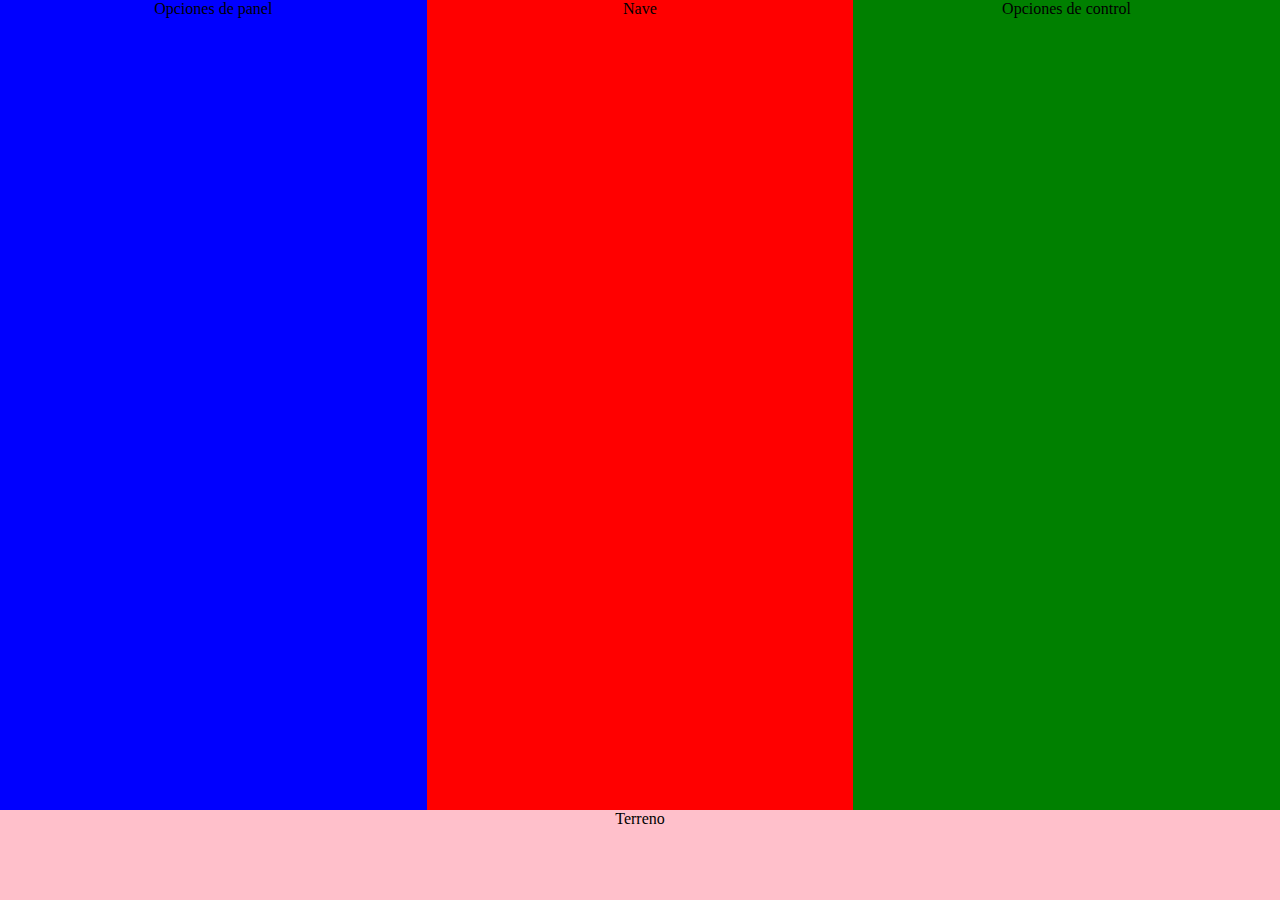
==== Práctica 2 - Lunar lander, html y css/index.html @ 5aeb6e76 "Add files via upload" ====
<!DOCTYPE html>
<html>
<head>
<meta http-equiv="Content-Type" content="text/html; charset=utf-8" />
<title>Lunar lander</title>
<link rel="stylesheet" href="css/style.css" type="text/css"/>
</head>
<body>
	<div class="a">Opciones de panel</div><div class="b">Nave</div><div class="c">Opciones de control</div>
	<div class="d">Terreno</div>
</body>
</html>
---- Práctica 2 - Lunar lander, html y css/css/style.css ----
body,html{
	height:100%;
	padding:0px;
	margin:0px
}
.a{
	background-color:blue;
}
.b{
	background-color:red;
}
.c{
	background-color:green;
}
.a,.b,.c{
	display:inline-block;
	width:33.33%;
	min-height:100%;
	text-align:center;
}
.d{
	background-color:pink;
	height:90px;
	width:100%;
	position:absolute;
	bottom:0px;
	text-align:center;
}
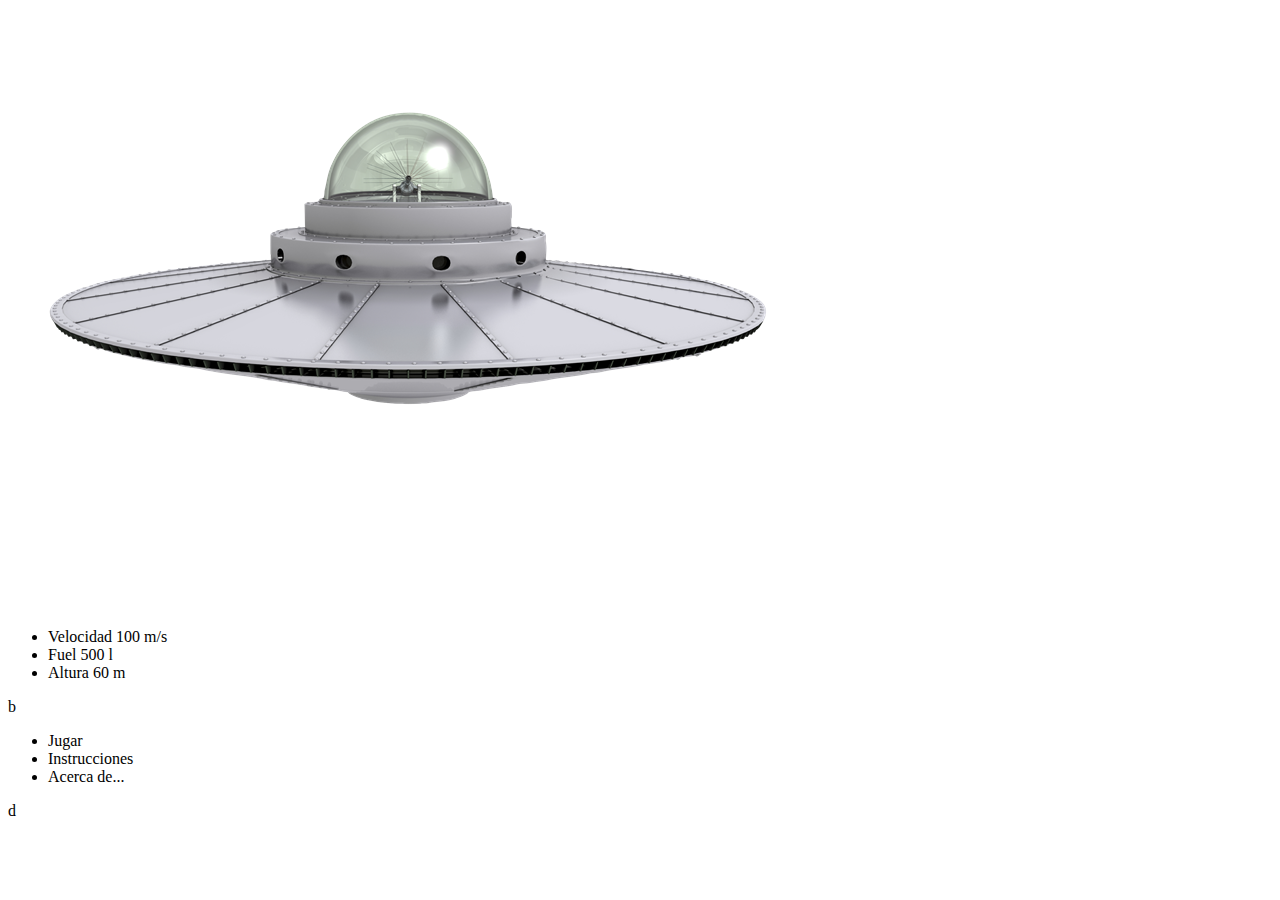
==== commit bff75cf8: "Add files via upload" ====
--- a/Práctica 2 - Lunar lander, html y css/index.html
+++ b/Práctica 2 - Lunar lander, html y css/index.html
@@ -2,12 +2,29 @@
 <html>
 <head>
 <meta http-equiv="Content-Type" content="text/html; charset=utf-8" />
+<meta name="viewport" content="width=device-width, initial-scale=1.0">
 <title>Lunar lander</title>
-<link rel="stylesheet" href="css/style.css" type="text/css"/>
+<link rel='stylesheet' media='screen and (min-width: 720px)' href='css/desktop.css'>
+<link rel='stylesheet' media='screen and (max-width: 720px)' href='css/mobile.css'>
 </head>
 <body>
-	<div class="a">Opciones de panel</div><div class="b">Nave</div><div class="c">Opciones de control</div>
-	<div class="d">Terreno</div>
+<div id="nave">
+	<img src="img/ovni.png" alt="Nave">
+</div>
+<div class="a">
+	<ul id="cpanel">
+		<li>Velocidad <span id="velocidad">100</span> m/s</li>
+		<li>Fuel <span id="fuel">500</span> l</li>
+		<li>Altura <span id="altura">60</span> m</li>
+	</ul>
+</div><div class="b">b</div>
+<div class="c">
+	<ul id="menu">
+		<li>Jugar</li>
+		<li>Instrucciones</li>
+		<li>Acerca de...</li>
+	</ul>
+</div>
+<div class="d">d</div>
 </body>
-</html>
-
+</html>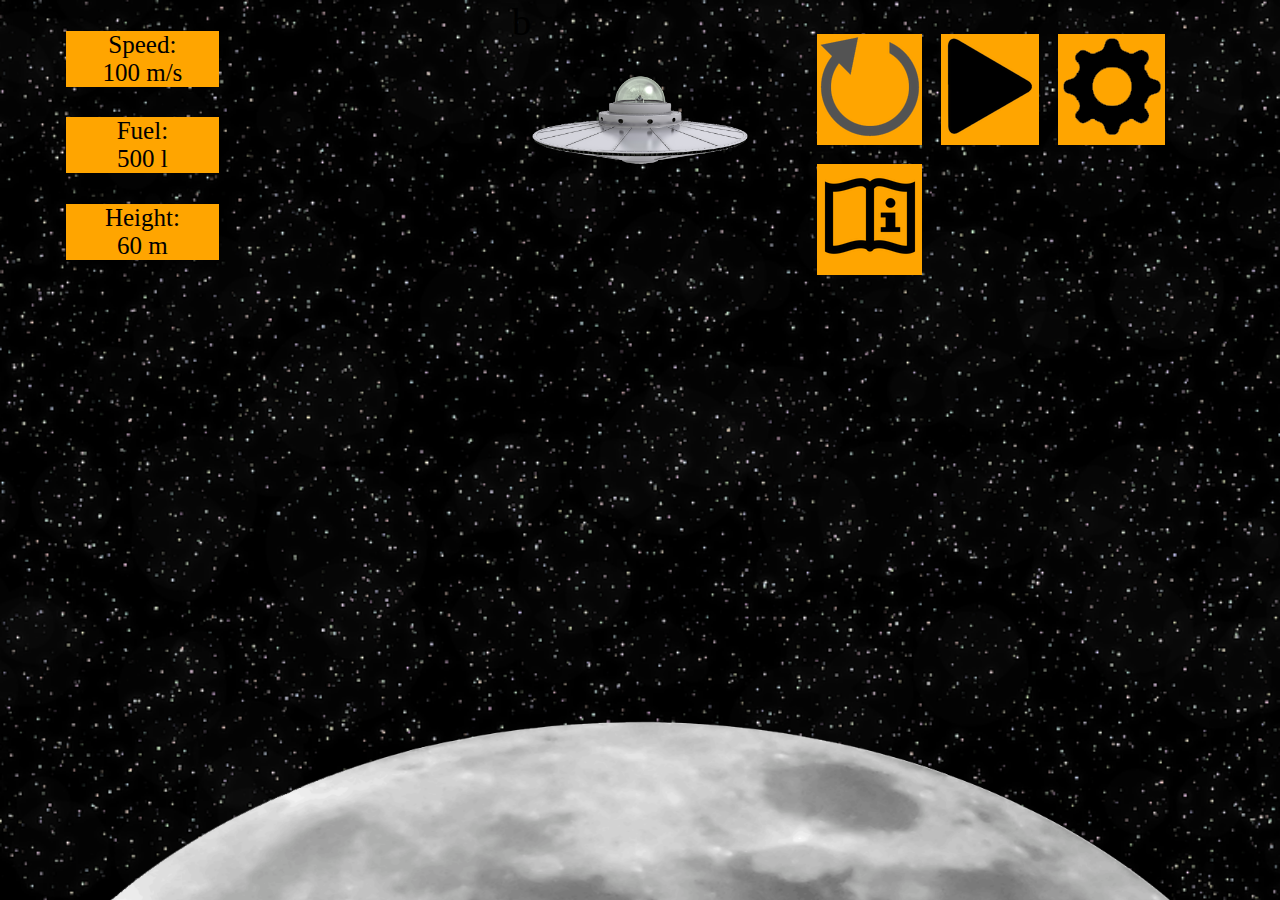
==== commit c4ce7e1b: "Add files via upload" ====
--- a/Práctica 2 - Lunar lander, html y css/index.html
+++ b/Práctica 2 - Lunar lander, html y css/index.html
@@ -9,22 +9,25 @@
 </head>
 <body>
 <div id="nave">
-	<img src="img/ovni.png" alt="Nave">
+	<img id='nave_desktop' media='screen and (min-width: 720px)' src="img/ovni.png" alt="Nave">
+	<img id='nave_mobile' media='screen and (max-width: 720px)' src="img/ovni(2).png" alt="Nave">
 </div>
 <div class="a">
 	<ul id="cpanel">
-		<li>Velocidad <span id="velocidad">100</span> m/s</li>
-		<li>Fuel <span id="fuel">500</span> l</li>
-		<li>Altura <span id="altura">60</span> m</li>
+		<div class="boton_izquierda"><div class="cpanel_bot"><li>Speed:</div><div class="cpanel_bot"><span id="velocidad">100</span> m/s</li></div></div>
+		<div class="boton_izquierda"><div class="cpanel_bot"><li>Fuel:</div><div class="cpanel_bot"><span id="fuel">500</span> l</li></div></div>
+		<div class="boton_izquierda"><div class="cpanel_bot"><li>Height:</div><div class="cpanel_bot"><span id="altura">60</span> m</li></div></div>
 	</ul>
 </div><div class="b">b</div>
 <div class="c">
 	<ul id="menu">
-		<li>Jugar</li>
-		<li>Instrucciones</li>
-		<li>Acerca de...</li>
+		<li class='li_mobile'><a href="#"><img src="img/plus.png" alt="img mas"></a></li>
+		<li class='li_desktop'><a href="#"><img src="img/reiniciar.png" alt="img reiniciar"></a></li>
+		<li class='li_desktop'><a href="#"><img src="img/play.png" alt="img play"></a></li>
+		<li class='li_desktop'><a href="#"><img src="img/opciones.png" alt="img opciones"></a></li>
+		<li class='li_desktop'><a href="#"><img src="img/instructions.png" alt="img instrucciones"></a></li>
 	</ul>
 </div>
-<div class="d">d</div>
+<img id="luna" src="img/aterrizaje.png" alt="aterrizaje">
 </body>
 </html>--- a/Práctica 2 - Lunar lander, html y css/css/desktop.css
+++ b/Práctica 2 - Lunar lander, html y css/css/desktop.css
@@ -0,0 +1,93 @@
+body,html{
+	height:100%;
+	padding:0px;
+	margin:0px;
+	background: url(../img/fondo.png) no-repeat center center fixed;
+	background-size: cover;
+}
+body{
+	font-size:3vw
+}
+.b{
+	width:20%;
+}
+.a, .c{
+	width:40%;
+}
+.a,.b,.c{
+	display:inline-block;
+	height:100%;
+	float:left;
+}
+.d{
+	height: 15%;
+    width: 60%;
+    position: fixed;
+    bottom: 0px;
+    left: 20%;
+}
+#nave{
+	text-align:center;
+	position:fixed;
+	top:5%;
+	width:100%;
+	height:20%;
+}
+#nave img{
+	height:100%;
+}
+#cpanel{
+	width: 30%;
+	margin: 5%;
+	text-align: center;
+	height: 40%;
+}
+#cpanel, #menu{
+	list-style: none;
+	font-size: 25px;
+}
+#cpanel{
+	text-align: center;
+}
+#menu li{
+    background-color: orange;
+}
+#cpanel li{
+	display: inline;
+	background-color: orange;
+}
+#menu li.li_desktop{
+	float: left;
+	margin: 2%;
+	padding: 0.5%;
+}
+#menu li.li_mobile{
+	display: none;
+	float: left;
+	margin: 2%;
+}
+#menu li a{
+    background-color: orange;
+    text-decoration: none;
+    display: inline-block;
+    float: left;
+}
+.boton_izquierda{
+	margin-top: 20%;
+	width:100%;
+	background-color: orange;
+}
+.boton_derecha{
+	width: 30%;
+}
+#luna{
+	right: 0;
+	left: 0;
+	bottom: 0;
+	margin: 0 auto;
+	position: fixed;
+	height: 20%;
+}
+#nave_mobile{
+	display: none;
+}--- a/Práctica 2 - Lunar lander, html y css/css/mobile.css
+++ b/Práctica 2 - Lunar lander, html y css/css/mobile.css
@@ -0,0 +1,88 @@
+body,html{
+	height:100%;
+	padding:0px;
+	margin:0px;
+	background: url(../img/fondo.png) no-repeat center center fixed;
+	background-size: cover;
+}
+body{
+	font-size:3vw
+}
+.b{
+	width:20%;
+}
+.a, .c{
+	width:40%;
+}
+.a,.b,.c{
+	display:inline-block;
+	height:100%;
+	float:left;
+}
+.d{
+	height: 15%;
+    width: 60%;
+    position: fixed;
+    bottom: 0px;
+    left: 20%;
+}
+#nave{
+	text-align:center;
+	position:fixed;
+	top:5%;
+	width:100%;
+	height:20%;
+}
+#nave img{
+	height:100%;
+}
+#cpanel{
+	width: 30%;
+	margin: 5%;
+	text-align: center;
+	height: 40%;
+}
+#cpanel, #menu{
+	list-style: none;
+	font-size: 20px;
+}
+#cpanel{
+	text-align: center;
+	padding: 0;
+	width: 50%;
+}
+#menu li{
+    background-color: orange;
+}
+#cpanel li{
+	display: inline;
+	background-color: orange;
+}
+#menu li a{
+    background-color: orange;
+    text-decoration: none;
+}
+#menu li.li_desktop{
+	display: none;
+	float: left;
+	margin: 2%;
+}
+#menu li.li_mobile{
+	float: left;
+}
+.boton_izquierda{
+	margin-top: 20%;
+	width:100%;
+	background-color: orange;
+}
+#luna{
+	right: 0;
+	left: 0;
+	bottom: 0;
+	margin: 0 auto;
+	position: fixed;
+	height: 20%;
+}
+#nave_desktop{
+	display: none;
+}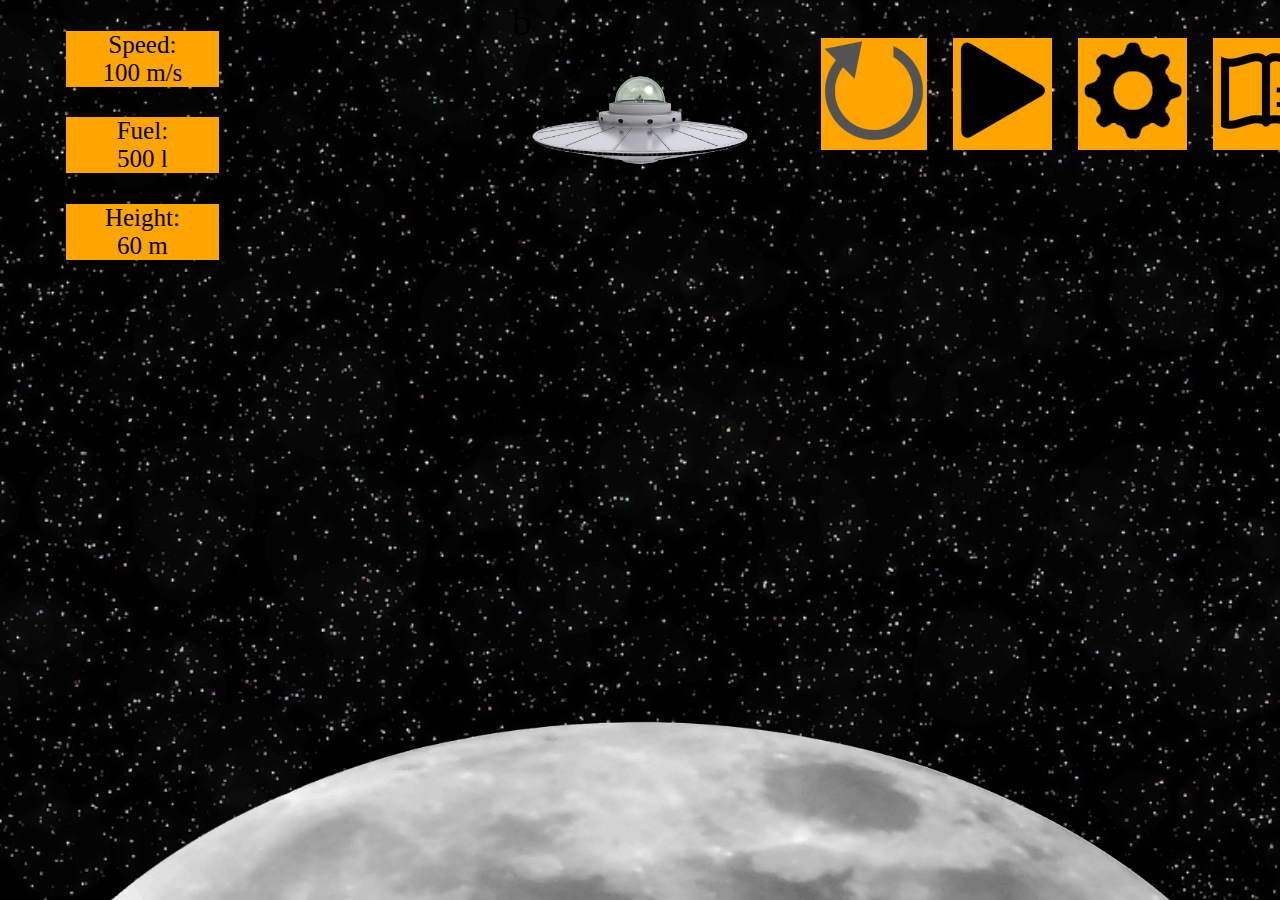
==== commit 6fced9f9: "Add files via upload" ====
--- a/Práctica 2 - Lunar lander, html y css/index.html
+++ b/Práctica 2 - Lunar lander, html y css/index.html
@@ -22,10 +22,10 @@
 <div class="c">
 	<ul id="menu">
 		<li class='li_mobile'><a href="#"><img src="img/plus.png" alt="img mas"></a></li>
-		<li class='li_desktop'><a href="#"><img src="img/reiniciar.png" alt="img reiniciar"></a></li>
+		<li class='li_desktop'><a href="index.html"><img src="img/reiniciar.png" alt="img reiniciar"></a></li>
 		<li class='li_desktop'><a href="#"><img src="img/play.png" alt="img play"></a></li>
 		<li class='li_desktop'><a href="#"><img src="img/opciones.png" alt="img opciones"></a></li>
-		<li class='li_desktop'><a href="#"><img src="img/instructions.png" alt="img instrucciones"></a></li>
+		<li class='li_desktop'><a href="instrucciones.html"><img src="img/instructions.png" alt="img instrucciones"></a></li>
 	</ul>
 </div>
 <img id="luna" src="img/aterrizaje.png" alt="aterrizaje">
--- a/Práctica 2 - Lunar lander, html y css/css/desktop.css
+++ b/Práctica 2 - Lunar lander, html y css/css/desktop.css
@@ -28,10 +28,11 @@
 }
 #nave{
 	text-align:center;
-	position:fixed;
 	top:5%;
 	width:100%;
 	height:20%;
+	z-index:1;
+	position: absolute;
 }
 #nave img{
 	height:100%;
@@ -42,12 +43,19 @@
 	text-align: center;
 	height: 40%;
 }
-#cpanel, #menu{
+#cpanel{
 	list-style: none;
 	font-size: 25px;
 }
 #cpanel{
 	text-align: center;
+}
+#menu{
+	list-style: none;
+	font-size: 25px;
+	z-index: 2;
+	position: absolute;
+	width: 50%;
 }
 #menu li{
     background-color: orange;
@@ -90,4 +98,22 @@
 }
 #nave_mobile{
 	display: none;
+}
+h3{
+	font-weight: bold;
+	background-color:orange;
+	height: 50%;
+	width: 50%;
+	margin: 5% auto 5% auto;
+	border-radius: 5%;
+	padding: 1%;
+	text-align:center;
+}
+p{
+	background-color:orange;
+	height: 50%;
+	width: 50%;
+	margin: auto;
+	border-radius: 1%;
+	padding: 2%;
 }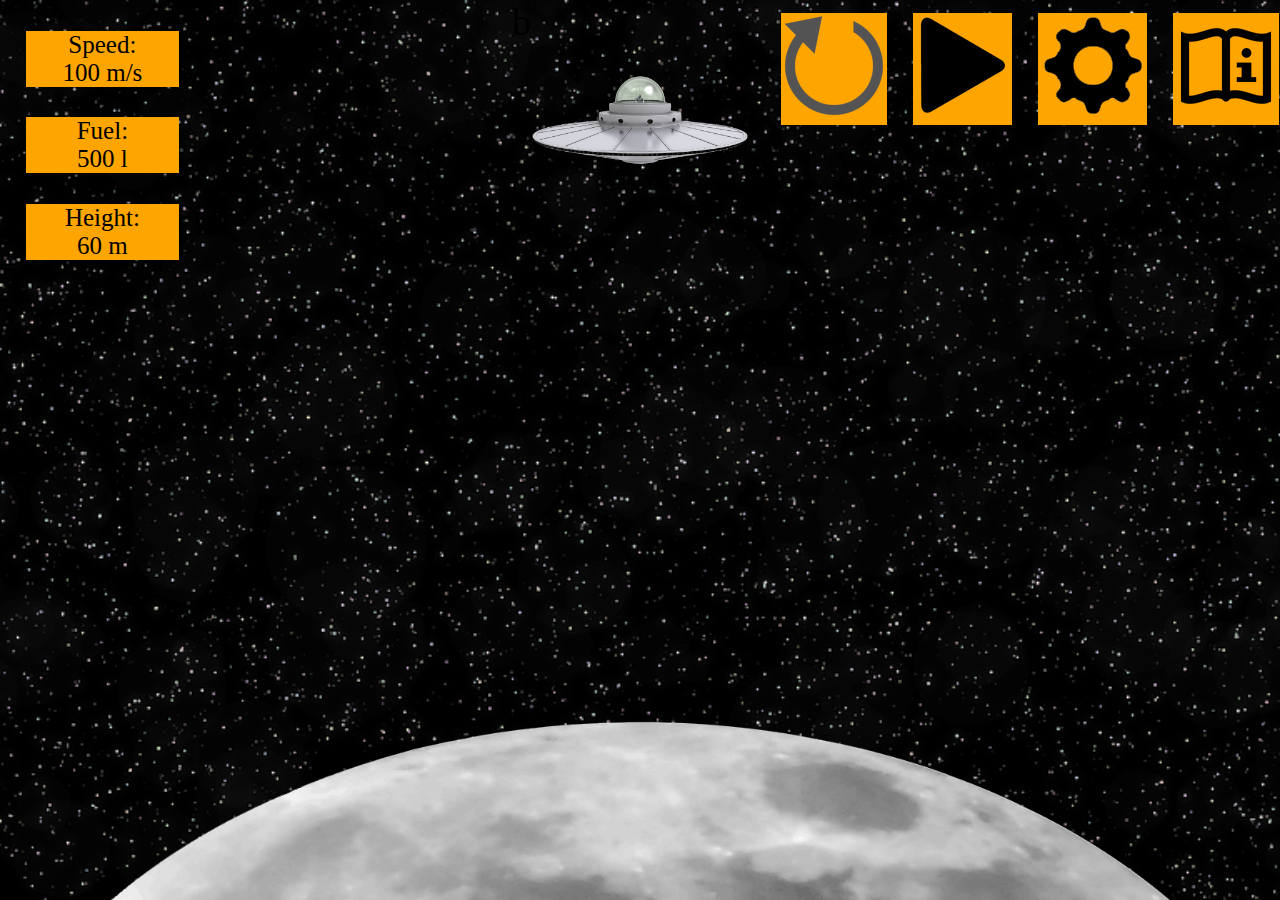
==== commit 8a46e73e: "Add files via upload" ====
--- a/Práctica 2 - Lunar lander, html y css/index.html
+++ b/Práctica 2 - Lunar lander, html y css/index.html
@@ -8,6 +8,11 @@
 <link rel='stylesheet' media='screen and (max-width: 720px)' href='css/mobile.css'>
 </head>
 <body>
+<div id='instruciones'>
+<p><a href='index.html'>CONTINUAR</a></p>
+<p><a href='#'>OPCIONES</a></p>
+<p><a href='instrucciones.html'>INSTRUCCIONES</a></p>
+</div>
 <div id="nave">
 	<img id='nave_desktop' media='screen and (min-width: 720px)' src="img/ovni.png" alt="Nave">
 	<img id='nave_mobile' media='screen and (max-width: 720px)' src="img/ovni(2).png" alt="Nave">
--- a/Práctica 2 - Lunar lander, html y css/css/desktop.css
+++ b/Práctica 2 - Lunar lander, html y css/css/desktop.css
@@ -1,3 +1,7 @@
+*{
+	margin:0;
+	padding:0;
+}
 body,html{
 	height:100%;
 	padding:0px;
@@ -99,21 +103,9 @@
 #nave_mobile{
 	display: none;
 }
-h3{
-	font-weight: bold;
-	background-color:orange;
-	height: 50%;
-	width: 50%;
-	margin: 5% auto 5% auto;
-	border-radius: 5%;
-	padding: 1%;
-	text-align:center;
+#instrucciones{
+	display: none;
 }
-p{
-	background-color:orange;
-	height: 50%;
-	width: 50%;
-	margin: auto;
-	border-radius: 1%;
-	padding: 2%;
-}+p a{
+	display:none;
+}
--- a/Práctica 2 - Lunar lander, html y css/css/mobile.css
+++ b/Práctica 2 - Lunar lander, html y css/css/mobile.css
@@ -85,4 +85,35 @@
 }
 #nave_desktop{
 	display: none;
+}
+#instrucciones{
+	margin-top: 20%;
+	height: 100%;
+	display: none;
+}
+h3{
+	font-weight: bold;
+	background-color:orange;
+	height: 50%;
+	width: 50%;
+	margin: 5% auto 5% auto;
+	border-radius: 5%;
+	padding: 1%;
+	text-align:center;
+}
+p{
+	background-color:orange;
+	height: 50%;
+	width: 50%;
+	margin: auto;
+	border-radius: 1%;
+	padding: 28%;
+	text-align: center;
+	display: none;
+}
+p a{
+	font-size: 20px;
+	font-weight: bold;
+	text-decoration: none;
+	color: black;
 }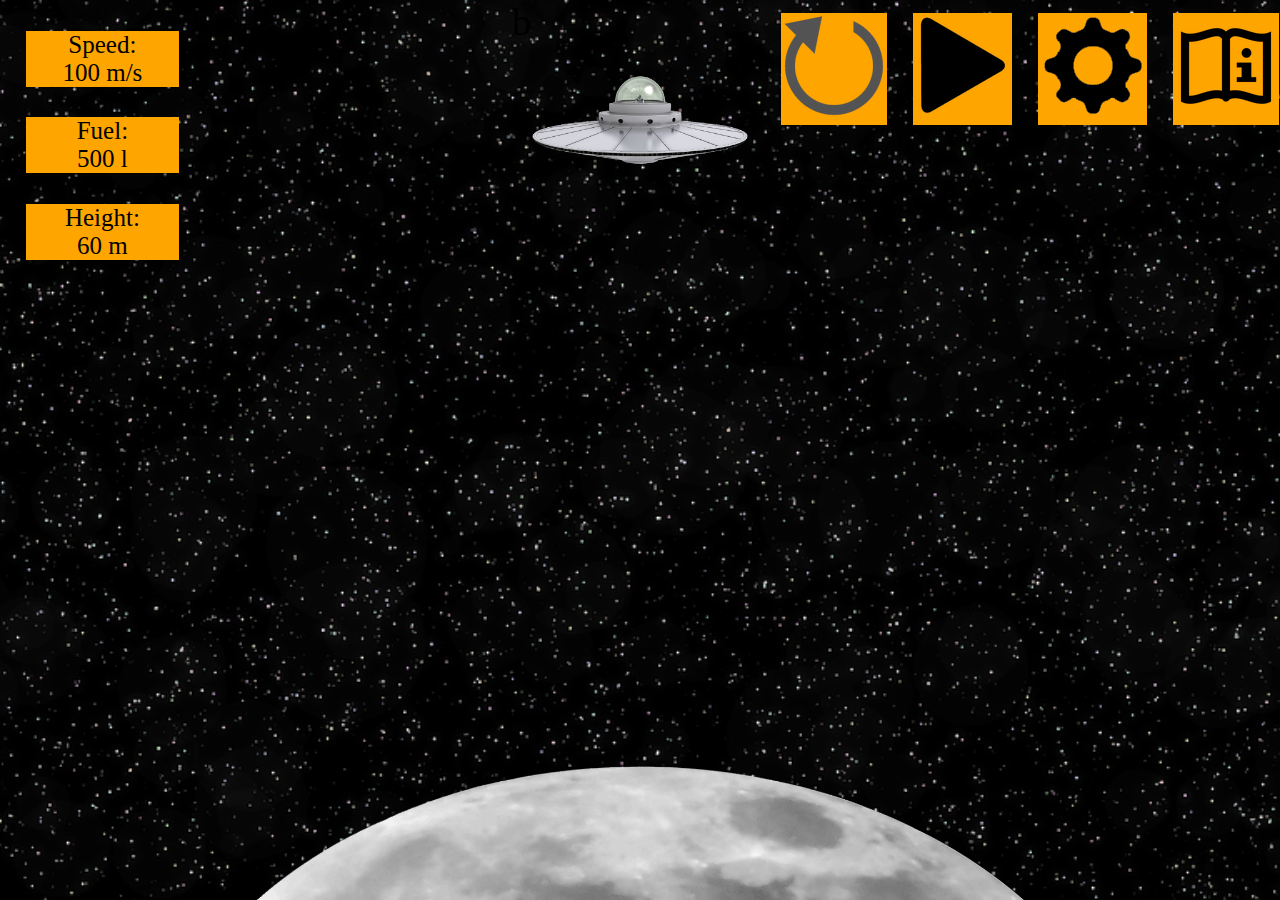
==== commit ac549b6f: "Add files via upload" ====
--- a/Práctica 2 - Lunar lander, html y css/index.html
+++ b/Práctica 2 - Lunar lander, html y css/index.html
@@ -14,8 +14,8 @@
 <p><a href='instrucciones.html'>INSTRUCCIONES</a></p>
 </div>
 <div id="nave">
-	<img id='nave_desktop' media='screen and (min-width: 720px)' src="img/ovni.png" alt="Nave">
-	<img id='nave_mobile' media='screen and (max-width: 720px)' src="img/ovni(2).png" alt="Nave">
+	<img id='nave_desktop' src="img/ovni.png" alt="Nave">
+	<img id='nave_mobile' src="img/ovni(2).png" alt="Nave">
 </div>
 <div class="a">
 	<ul id="cpanel">
@@ -33,6 +33,6 @@
 		<li class='li_desktop'><a href="instrucciones.html"><img src="img/instructions.png" alt="img instrucciones"></a></li>
 	</ul>
 </div>
-<img id="luna" src="img/aterrizaje.png" alt="aterrizaje">
+<div id="aterrizar"><img id="luna" src="img/aterrizaje.png" alt="aterrizaje"></div>
 </body>
 </html>--- a/Práctica 2 - Lunar lander, html y css/css/desktop.css
+++ b/Práctica 2 - Lunar lander, html y css/css/desktop.css
@@ -46,11 +46,11 @@
 	margin: 5%;
 	text-align: center;
 	height: 40%;
-}
-#cpanel{
+	z-index: 2;
 	list-style: none;
 	font-size: 25px;
 }
+
 #cpanel{
 	text-align: center;
 }
@@ -93,12 +93,8 @@
 	width: 30%;
 }
 #luna{
-	right: 0;
-	left: 0;
-	bottom: 0;
-	margin: 0 auto;
-	position: fixed;
-	height: 20%;
+	height: 100%;
+    width: 100%;
 }
 #nave_mobile{
 	display: none;
@@ -109,3 +105,10 @@
 p a{
 	display:none;
 }
+#aterrizar{
+	height: 15%;
+    width: 60%;
+    position: fixed;
+    bottom: 0px;
+    left: 20%;
+}--- a/Práctica 2 - Lunar lander, html y css/css/mobile.css
+++ b/Práctica 2 - Lunar lander, html y css/css/mobile.css
@@ -76,12 +76,8 @@
 	background-color: orange;
 }
 #luna{
-	right: 0;
-	left: 0;
-	bottom: 0;
-	margin: 0 auto;
-	position: fixed;
-	height: 20%;
+	height: 100%;
+    width: 100%;
 }
 #nave_desktop{
 	display: none;
@@ -116,4 +112,11 @@
 	font-weight: bold;
 	text-decoration: none;
 	color: black;
+}
+#aterrizar{
+	height: 15%;
+    width: 60%;
+    position: fixed;
+    bottom: 0px;
+    left: 20%;
 }